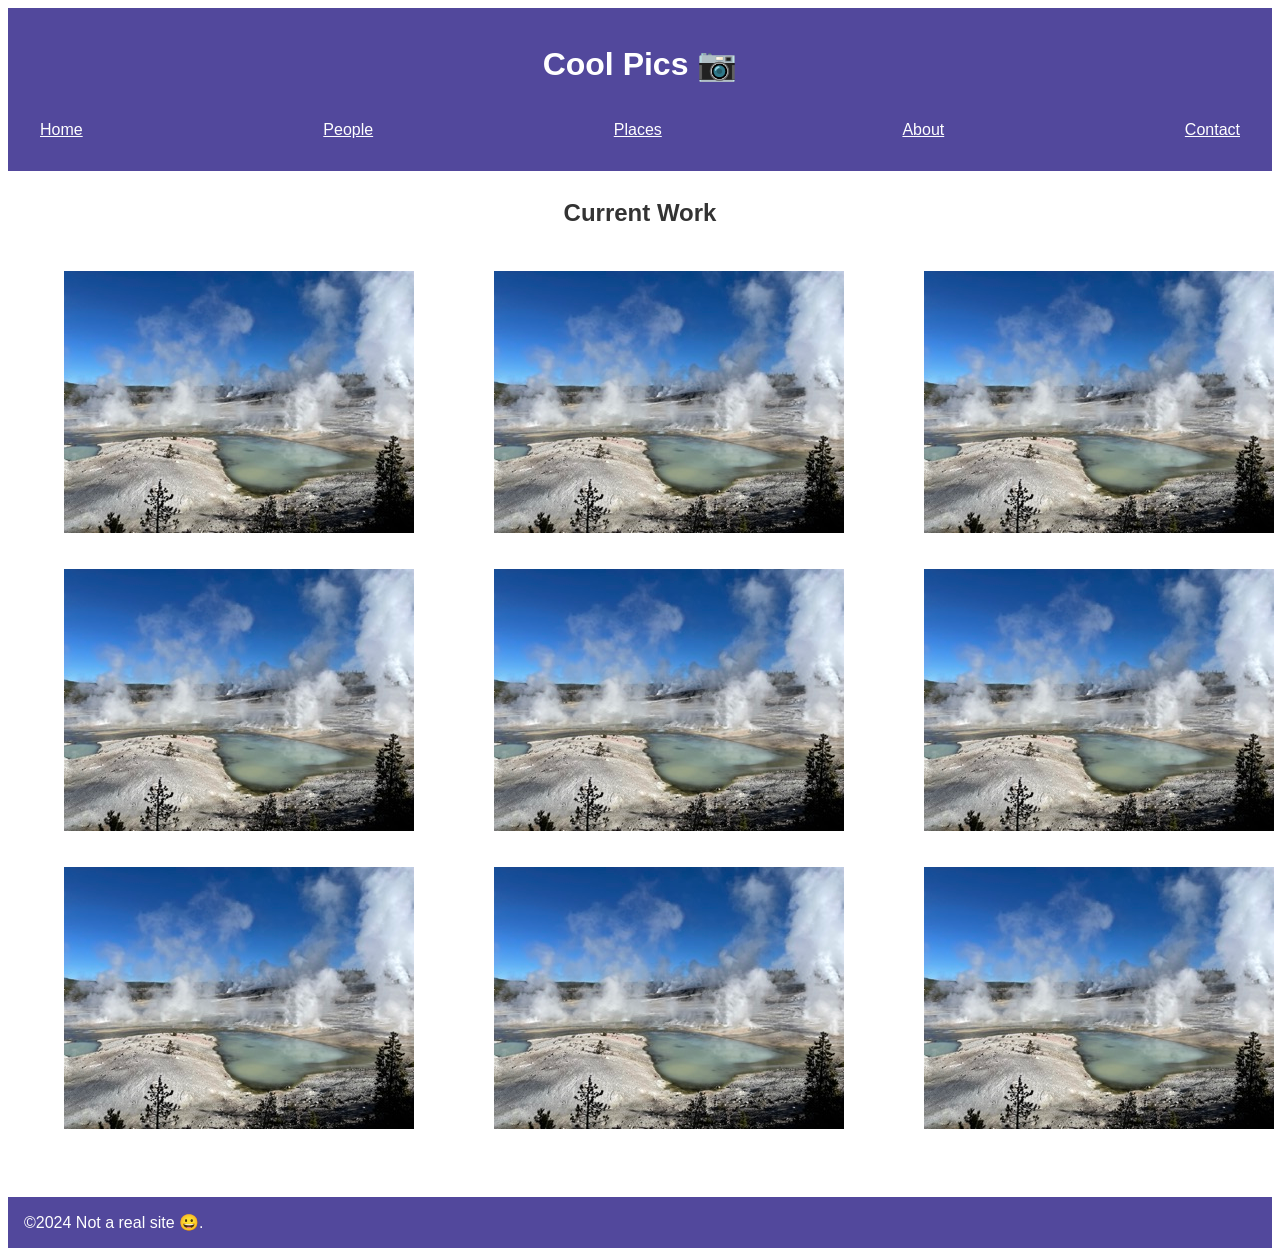
==== Coolpics/index.html @ 07d5cc17 "chnages" ====
<!DOCTYPE html>
<html lang="en">
<head>
    <meta charset="UTF-8">
    <meta name="viewport" content="width=device-width, initial-scale=1.0">
    <title>Document</title>
    <link rel="stylesheet" href="coolpics.css">
    <script src="coolpics.js" defer></script>
    <header>
        <h1>Cool Pics 📷</h1>
        <nav>
        <a>Home</a>
        <a>People</a>
        <a>Places</a>
        <a>About</a>
        <a>Contact</a>
    </nav>
    </header>
</head>
<body>
    <h2 class="sub-header">Current Work</h2>
    <main>
        <p class="gallery"></p>
        <figure class="Image1">
            <img src="norris-sm.jpeg" alt="picture">
        </figure>
        <figure class="Image2">
            <img src="norris-sm.jpeg" alt="picture">
        </figure>
        <figure class="Image3">
            <img src="norris-sm.jpeg" alt="picture">
        </figure>
        <figure class="Image4">
            <img src="norris-sm.jpeg" alt="picture">
        </figure>
        <figure class="Image5">
            <img src="norris-sm.jpeg" alt="picture">
        </figure>
        <figure class="Image6">
            <img src="norris-sm.jpeg" alt="picture">
        </figure>
        <figure class="Image7">
            <img src="norris-sm.jpeg" alt="picture">
        </figure>
        <figure class="Image8">
            <img src="norris-sm.jpeg" alt="picture">
        </figure>
        <figure class="Image9">
            <img src="norris-sm.jpeg" alt="picture">
        </figure>
    </main>
</body>
<footer>
    ©2024 Not a real site 😀.
</footer>
</html>
---- Coolpics/coolpics.css ----
@import url("https://fonts.googleapis.com/css2?family=Mooli&display=swap");
:root {
    --primary-color: #52489c;
    --secondary-color: #59c3c3;
    --accent-color: #d14754;
    --text-dark: #333;
    --text-light: #ffffff;
    --primary-font: Arial, Helvetica, sans-serif;
    --secondary-font: "Mooli", sans-serif;
}

@media screen and (min-width: 700px) {
.gallery 
    {
      grid-template-columns: 1fr 1fr;
    }
}

header {
    background-color: var(--primary-color);
    color: var(--text-light);
    padding: 1rem;
    text-align: center;
    font-family: var(--primary-font);
}

.h1 {
    color: var(--text-dark);
    font-size: 2rem;
    margin-bottom: 0.5rem;
}

nav {
    display: flex;
    justify-content: space-between;
    align-items: center;
    padding: 1rem;
    background-color: var(--primary-color);
    color: var(--text-light);
    font-family: var(--primary-font);
    text-decoration: underline;
}

.sub-header {
    font-size: 1.5rem;
    color: var(--text-dark);
    padding: 0.5rem;
    text-align: center;
    font-family: var(--primary-font);
}

main {
    padding: 0rem 1rem 1rem 1rem;
    font-family: var(--primary-font);
    color: var(--text-dark);
    text-align: center;
    background-color: var(--text-light);
    border-radius: 10px;
    display: grid;
    grid-template-columns: 1fr 1fr 1fr;
    grid-template-rows: 1fr 1fr 1fr;
}

.Image1{
    grid-column: 1 / 2;
    grid-row: 1 / 2;
}

.Image2{
    grid-column: 2 / 3;
    grid-row: 1 / 2;
}

.Image3{
    grid-column: 3 / 4;
    grid-row: 1 / 2;
}

.Image4{
    grid-column: 1 / 2;
    grid-row: 2 / 3;
}

.Image5{
    grid-column: 2 / 3;
    grid-row: 2 / 3;
}

.Image6{
    grid-column: 3 / 4;
    grid-row: 2 / 3;
}

.Image7{
    grid-column: 1 / 2;
    grid-row: 3 / 4;
}

.Image8{
    grid-column: 2 / 3;
    grid-row: 3 / 4;
}

.Image9{
    grid-column: 3 / 4;
    grid-row: 3 / 4;
}

footer {
    background-color: var(--primary-color);
    color: var(--text-light);
    padding: 1rem;
    text-align: left;
    font-family: var(--primary-font);
}

.grid-container {
    display: grid;
    grid-template-columns: repeat(auto-fit, minmax(300px, 1fr));
    gap: 1rem;
    padding: 1rem;
}
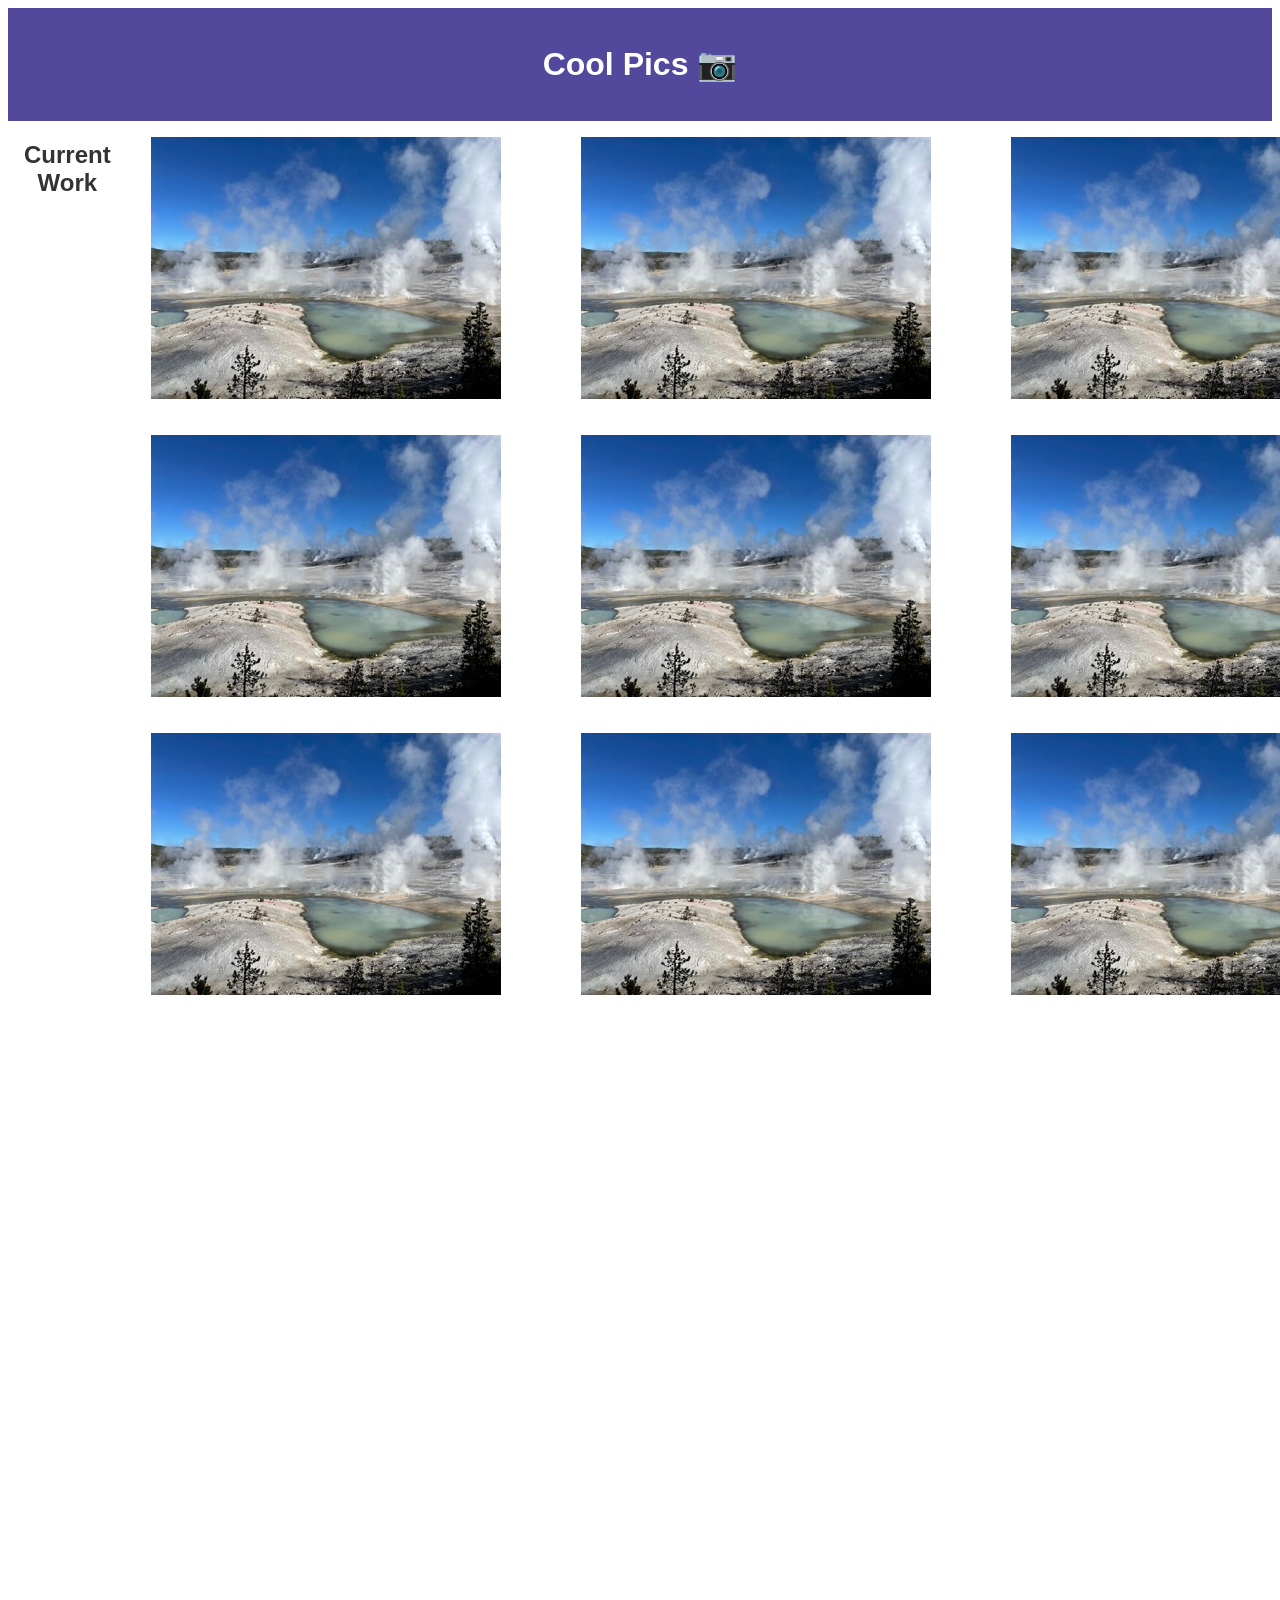
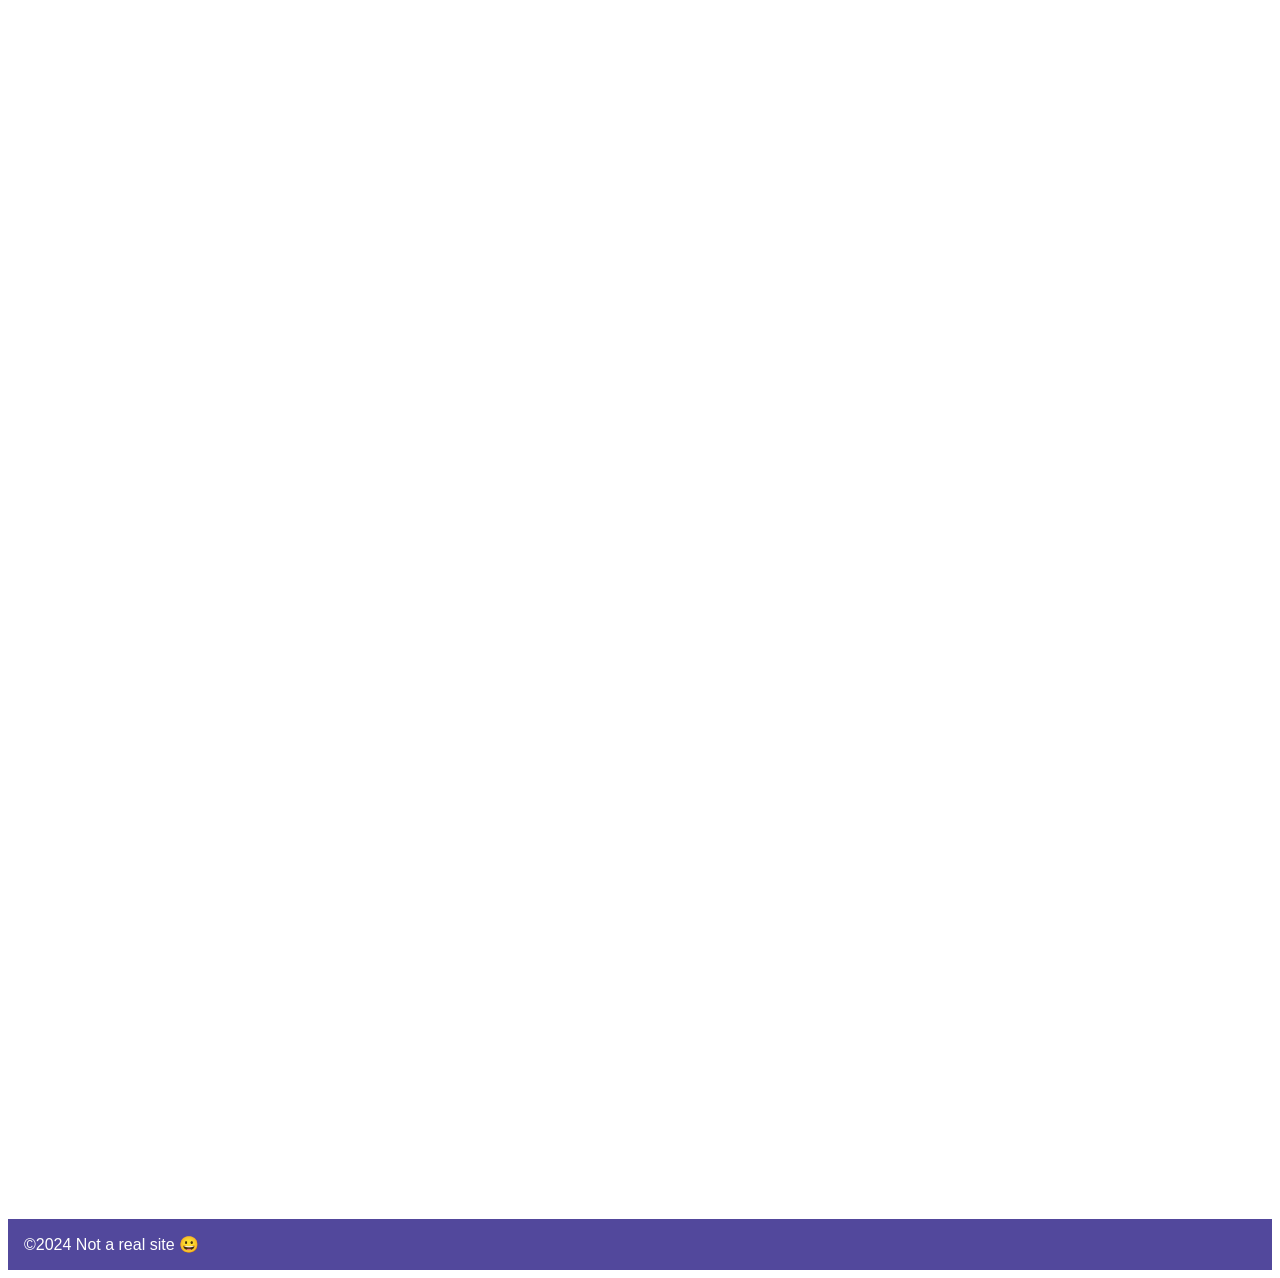
==== commit cab2b818: "update" ====
--- a/Coolpics/index.html
+++ b/Coolpics/index.html
@@ -3,54 +3,62 @@
 <head>
     <meta charset="UTF-8">
     <meta name="viewport" content="width=device-width, initial-scale=1.0">
-    <title>Document</title>
+    <meta name="description" content="This is a website that holds pictures with dynamic design">
+    <meta name="author" content="Kepler Ridge">
     <link rel="stylesheet" href="coolpics.css">
     <script src="coolpics.js" defer></script>
+    <title>Cool Pics</title>
+</head>
+<body>
+    <div id="div-viewer" class="hide">
+        <button class="close-viewer" id="viewer-exit">X</button>
+        <img src="./norris-full.jpeg" alt="alt description" id="big-img">
+    </div>
     <header>
         <h1>Cool Pics 📷</h1>
-        <nav>
-        <a>Home</a>
-        <a>People</a>
-        <a>Places</a>
-        <a>About</a>
-        <a>Contact</a>
-    </nav>
+        <button class="nav-button" id="button">Menu</button>
+        <nav class="hide" id="nav">
+            <a>Home</a>
+            <a>People</a>
+            <a>Places</a>
+            <a>About</a>
+            <a>Contact</a>
+        </nav>
     </header>
-</head>
-<body>
-    <h2 class="sub-header">Current Work</h2>
     <main>
-        <p class="gallery"></p>
-        <figure class="Image1">
-            <img src="norris-sm.jpeg" alt="picture">
-        </figure>
-        <figure class="Image2">
-            <img src="norris-sm.jpeg" alt="picture">
-        </figure>
-        <figure class="Image3">
-            <img src="norris-sm.jpeg" alt="picture">
-        </figure>
-        <figure class="Image4">
-            <img src="norris-sm.jpeg" alt="picture">
-        </figure>
-        <figure class="Image5">
-            <img src="norris-sm.jpeg" alt="picture">
-        </figure>
-        <figure class="Image6">
-            <img src="norris-sm.jpeg" alt="picture">
-        </figure>
-        <figure class="Image7">
-            <img src="norris-sm.jpeg" alt="picture">
-        </figure>
-        <figure class="Image8">
-            <img src="norris-sm.jpeg" alt="picture">
-        </figure>
-        <figure class="Image9">
-            <img src="norris-sm.jpeg" alt="picture">
-        </figure>
+        <h2>Current Work</h2>
+        <section class="gallery">
+            <figure class="close-picture">  
+                <img src="norris-sm.jpeg" alt="picture">
+            </figure>
+            <figure class="close-picture">  
+                <img src="norris-sm.jpeg" alt="picture">
+            </figure>
+            <figure class="close-picture">  
+                <img src="norris-sm.jpeg" alt="picture">
+            </figure>
+            <figure class="close-picture">  
+                <img src="norris-sm.jpeg" alt="picture">
+            </figure>
+            <figure class="close-picture">  
+                <img src="norris-sm.jpeg" alt="picture">
+            </figure>
+            <figure class="close-picture">  
+                <img src="norris-sm.jpeg" alt="picture">
+            </figure>
+            <figure class="close-picture">  
+                <img src="norris-sm.jpeg" alt="picture">
+            </figure>
+            <figure class="close-picture"> 
+                <img src="norris-sm.jpeg" alt="picture">
+            </figure>
+            <figure class="close-picture">  
+                <img src="norris-sm.jpeg" alt="picture">
+            </figure>
+        </section>
     </main>
+    <footer>
+        ©2024 Not a real site 😀
+    </footer>
 </body>
-<footer>
-    ©2024 Not a real site 😀.
-</footer>
 </html>
--- a/Coolpics/coolpics.css
+++ b/Coolpics/coolpics.css
@@ -1,4 +1,4 @@
-@import url("https://fonts.googleapis.com/css2?family=Mooli&display=swap");
+@import url('https://fonts.googleapis.com/css2?family=Mooli&display=swap');
 :root {
     --primary-color: #52489c;
     --secondary-color: #59c3c3;
@@ -12,7 +12,56 @@
 @media screen and (min-width: 700px) {
 .gallery 
     {
-      grid-template-columns: 1fr 1fr;
+        display: grid;
+        grid-template-columns: 1fr 1fr;
+    }
+.viewer 
+    {
+        grid-template-rows: 40px 1fr;
+        width: auto;
+        height: auto;
+        top: 25px;
+        bottom: 25px;
+        left: 25px;
+        right: 25px;
+        padding: 0;
+    }
+
+.close-viewer 
+{
+        grid-row: 1/2;
+        padding-right: 2.5%;
+    }
+
+.viewer img 
+    {
+        max-width: 100%;
+        max-height: 80vh;
+        grid-row: 2/3;
+        object-fit: contain;
+        margin: auto;
+    }
+
+.hide 
+    {
+        display: none;
+    }
+}
+
+@media screen and (min-width: 1000px) {
+.gallery 
+    {
+        grid-template-columns: 1fr 1fr 1fr;
+    }
+
+header button 
+    {
+        display: none;
+    }
+
+.hide 
+    {
+        display: none;
     }
 }
 
